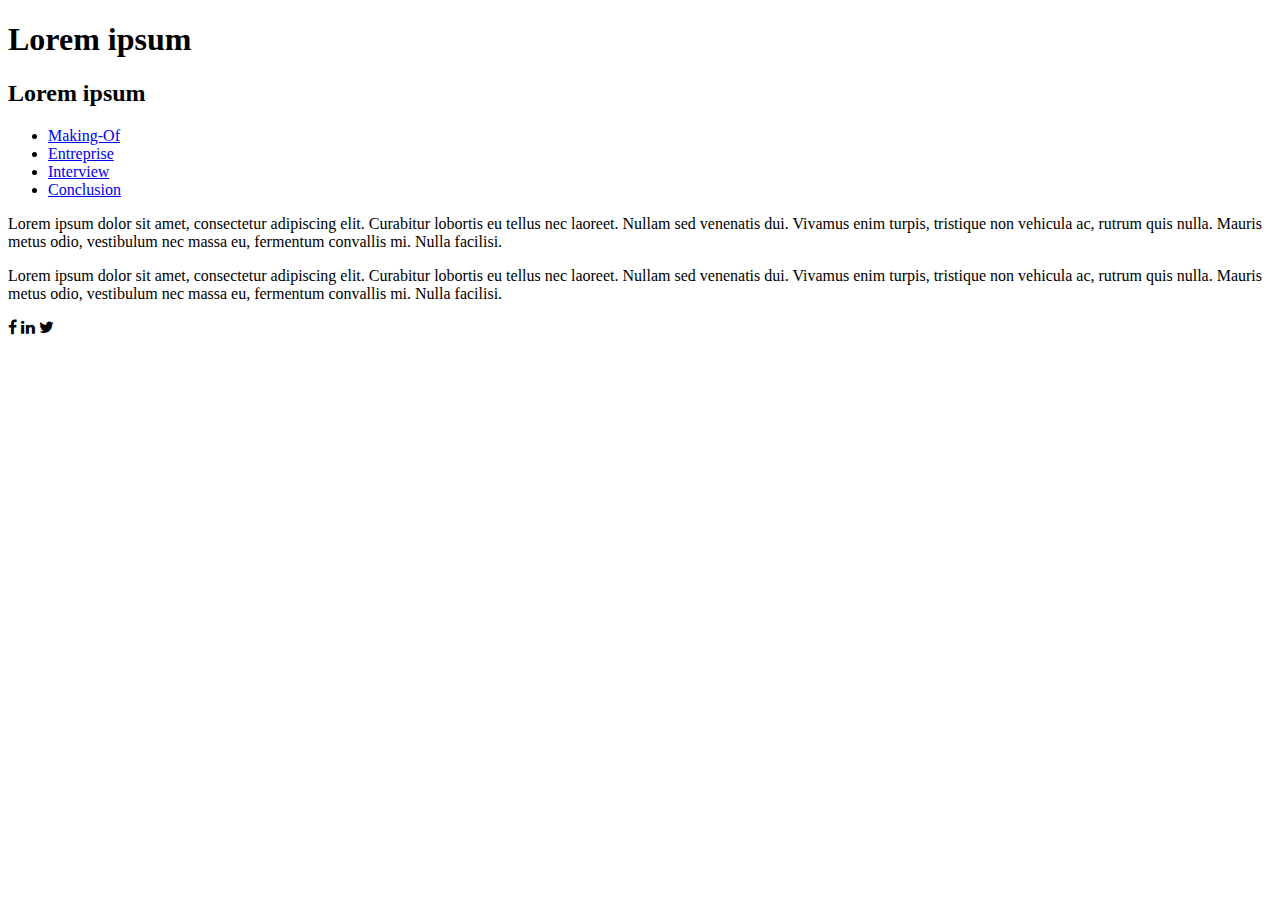
==== interview-webdev/webdev/index.html @ a7de3f3c "retest" ====
<!DOCTYPE html>
<html>
  <head>
    <title>Acceuil</title>
    <meta charset="utf-8" />
    <link rel="stylesheet" type="text/css" href="stylesheet.css">
    <link rel="icon" href="favicon.ico" />
    <link rel="stylesheet" href="https://cdnjs.cloudflare.com/ajax/libs/font-awesome/4.7.0/css/font-awesome.min.css">
  </head>

  <body>
  	<header>
    	<h1>Lorem ipsum </h1>
    	<h2>Lorem ipsum </h2>
      <nav>
        <ul>
          <li><a href="making-of.html">Making-Of</a></li>
          <li><a href="entreprise.html">Entreprise</a></li>
          <li><a href="interview.html">Interview</a></li>
          <li><a href="conclusion.html">Conclusion</a></li>
        </ul>
      </nav>
    </header>

    <section class="Présentation">
      <article class="moi">
        <p>Lorem ipsum dolor sit amet, consectetur adipiscing elit. Curabitur lobortis eu tellus nec laoreet. Nullam sed venenatis dui. Vivamus enim turpis, tristique non vehicula ac, rutrum quis nulla. Mauris metus odio, vestibulum nec massa eu, fermentum convallis mi. Nulla facilisi.</p>
      </article>   
        
      <article class="Becode">
        <p>Lorem ipsum dolor sit amet, consectetur adipiscing elit. Curabitur lobortis eu tellus nec laoreet. Nullam sed venenatis dui. Vivamus enim turpis, tristique non vehicula ac, rutrum quis nulla. Mauris metus odio, vestibulum nec massa eu, fermentum convallis mi. Nulla facilisi.</p>
      </article>
    </section>
    
    <footer>
      <i class="fa fa-facebook" aria-hidden="true"></i>
      <i class="fa fa-linkedin" aria-hidden="true"></i>
      <i class="fa fa-twitter" aria-hidden="true"></i>

    </footer>

  </body>
</html>
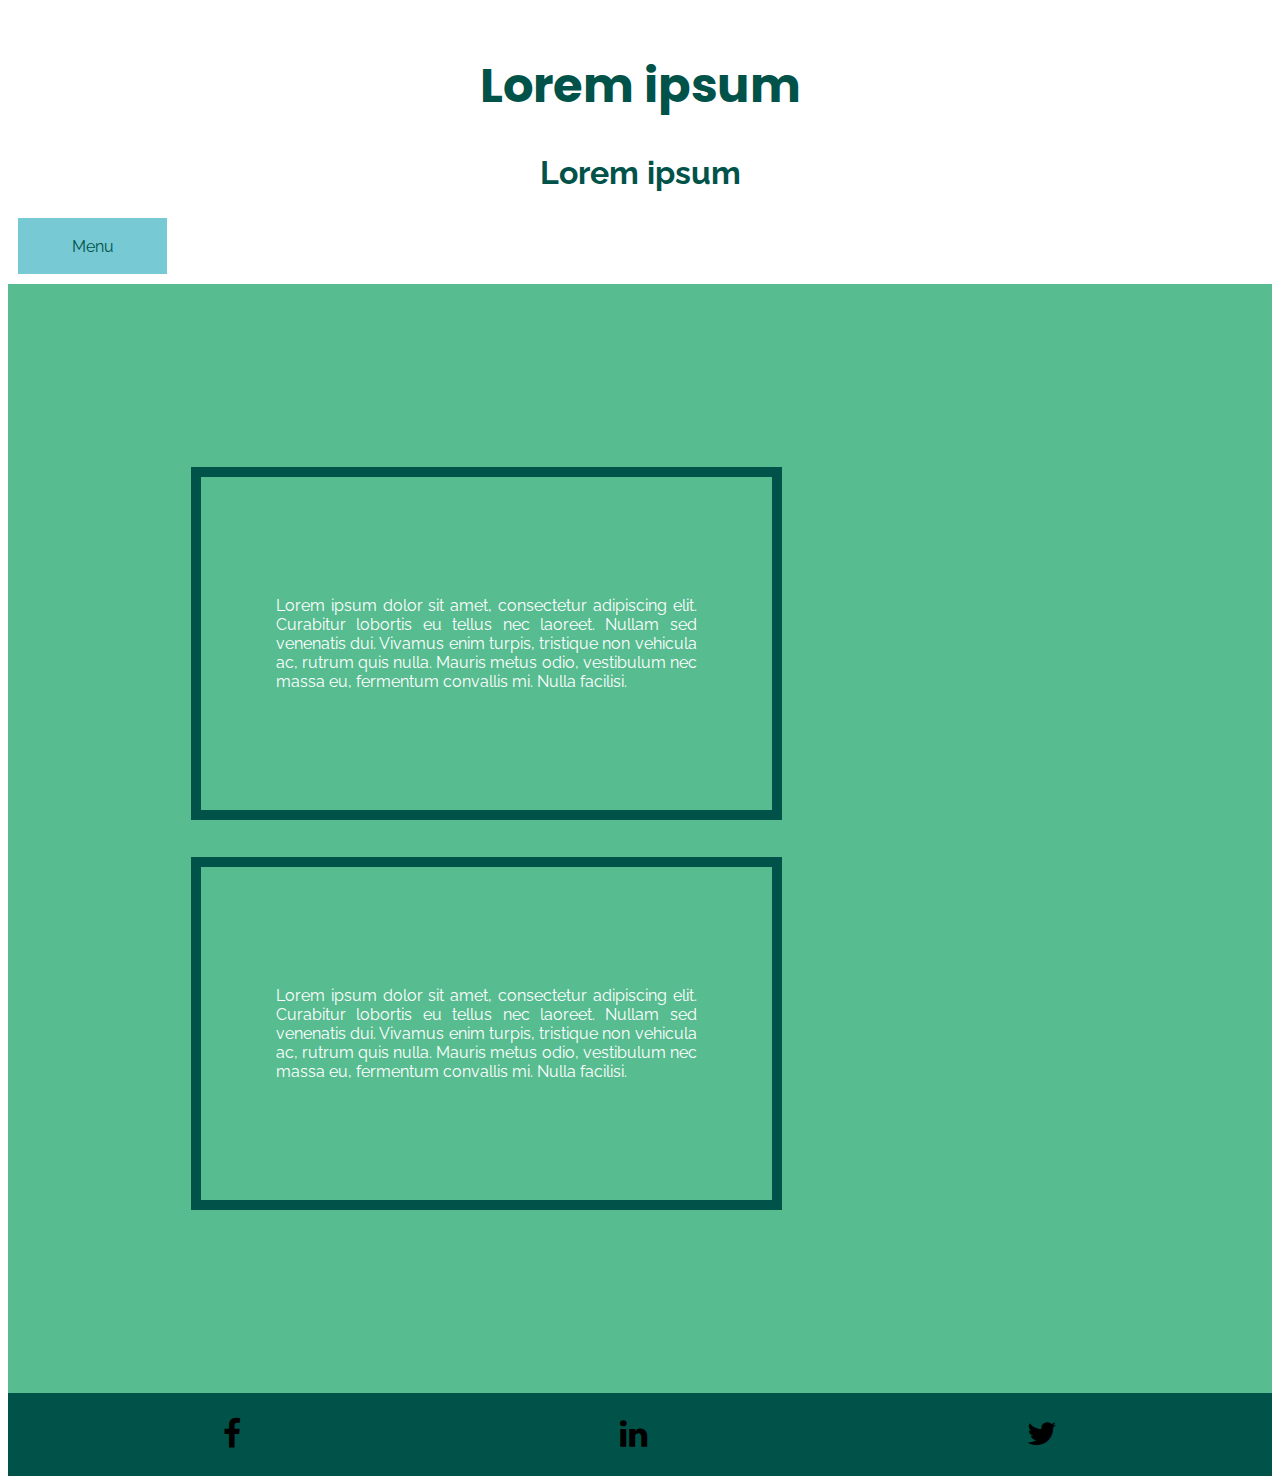
==== commit 50da8680: "anim" ====
--- a/interview-webdev/webdev/index.html
+++ b/interview-webdev/webdev/index.html
@@ -4,8 +4,11 @@
     <title>Acceuil</title>
     <meta charset="utf-8" />
     <link rel="stylesheet" type="text/css" href="stylesheet.css">
-    <link rel="icon" href="favicon.ico" />
+    <link rel="icon" href="images/favicon.ico" />
     <link rel="stylesheet" href="https://cdnjs.cloudflare.com/ajax/libs/font-awesome/4.7.0/css/font-awesome.min.css">
+    <link href="https://fonts.googleapis.com/css?family=Raleway" rel="stylesheet">
+    <link href="https://fonts.googleapis.com/css?family=Poppins" rel="stylesheet">
+     <link rel="stylesheet" type="text/css" href="animate.css">
   </head>
 
   <body>
@@ -13,11 +16,15 @@
     	<h1>Lorem ipsum </h1>
     	<h2>Lorem ipsum </h2>
       <nav>
-        <ul>
-          <li><a href="making-of.html">Making-Of</a></li>
-          <li><a href="entreprise.html">Entreprise</a></li>
-          <li><a href="interview.html">Interview</a></li>
-          <li><a href="conclusion.html">Conclusion</a></li>
+        <ul class="menu">
+          <li><a href="#">Menu</a>
+            <ul>
+              <li><a href="making-of.html">Making-Of</a></li>
+              <li><a href="entreprise.html">Entreprise</a></li>
+              <li><a href="interview.html">Interview</a></li>
+              <li><a href="conclusion.html">Conclusion</a></li>
+            </ul>
+          </li>
         </ul>
       </nav>
     </header>
@@ -33,9 +40,9 @@
     </section>
     
     <footer>
-      <i class="fa fa-facebook" aria-hidden="true"></i>
-      <i class="fa fa-linkedin" aria-hidden="true"></i>
-      <i class="fa fa-twitter" aria-hidden="true"></i>
+      <i class="fa fa-facebook fa-2x" aria-hidden="true"></i>
+      <i class="fa fa-linkedin fa-2x" aria-hidden="true"></i>
+      <i class="fa fa-twitter fa-2x" aria-hidden="true"></i>
 
     </footer>
 
--- a/interview-webdev/webdev/stylesheet.css
+++ b/interview-webdev/webdev/stylesheet.css
@@ -0,0 +1,198 @@
+body{
+	background-color: white;
+	color:;
+	font-family: 'Raleway', sans-serif;
+}
+
+header{
+	background-color: white;
+	color: ;
+	padding:10px;
+}
+
+footer{
+	background-color: #015249;
+	padding: 2%;
+	display: flex;
+	flex-direction: row;
+	justify-content: space-around;
+	flex-wrap: wrap;
+}
+
+footer img{
+	
+	width:65%;
+}
+
+h1{
+	font-family: 'Poppins', sans-serif;
+	font-size: 3em;
+}
+
+h2{
+	font-size: 2em;
+}
+
+h1, h2{
+	color: #015249;
+	text-align: center;
+}
+
+.menu, .menu ul{
+	padding: 0;
+	margin: 0;
+	list-style: none;
+}
+.menu li{
+	/* on place les liens du menu horizontalement */
+    display: flex;
+    flex-direction: column;
+
+}
+
+.menu a{
+	text-decoration: none;
+    display: block;
+	color:#015249;
+}
+
+.menu ul{
+	position: relative;
+/* on cache les sous menus complètement sur la gauche */
+    left: -999em;
+    text-align: center;
+    z-index: 1000;
+    width: 12%;
+    padding-top: 1.5%;
+    padding-bottom: 1.5%;
+
+}
+
+.menu li:hover ul{
+	/* Au survol des li du menu on replace les sous menus */
+    left: auto;
+    display: block;
+    top: auto;
+}
+
+/*.menu li:hover ul li{
+	float:none;
+}
+*/
+.menu, .menu li{
+	background-color: #77C9D4;
+	color: ;
+
+}
+
+.menu li ul{
+	position: absolute;
+
+}
+
+.menu{
+	width: 12%;
+    padding-top: 1.5%;
+    padding-bottom: 1.5%;
+    text-align: center;
+    color: #015249;
+}
+section{
+	background-color: #57BC90;
+	color: white;
+	display: flex;
+	flex-direction: row;
+	padding: 13%;
+	flex-wrap: wrap;
+
+}
+
+article{
+	border-style: solid;
+	text-align: center;
+	border-width: 10px;
+	border-color: #015249;
+	width: 45%;
+    margin: 2%;
+    padding-bottom: 11%;
+    padding-top: 11%;
+    padding-left: 8%;
+    padding-right: 8%;
+    text-align: justify;
+}
+
+.moi{
+	float: left;
+	position: relative;
+	animation: slideInLeft 1s;
+}
+
+.Becode{
+	 animation: slideInRight 1s;
+}
+
+nav{
+	top: 10%;
+}
+
+.interview {
+	display: flex;
+	flex-direction: row;
+	flex-wrap: wrap;
+	
+}
+
+.interview h3{
+	position: relative;
+	top: -18%;
+}
+
+.pourquoi, .bon, .contraintes, .emploi, .conseils{
+	/*padding-left: 4%;
+	padding-right: 6%;*/
+	padding-top: 0%;
+	padding-bottom: 0%;
+}
+
+.pourquoi{
+	/*position: absolute;
+    top: 75%;
+    left: 5%;
+    width: 35%;*/
+    /*float: left;*/
+  	margin-left: -12%;
+    padding-left: 3%;
+    margin-top: -3%;
+    padding-bottom: 1%;
+    animation: slideInLeft 1s;
+}
+
+.bon{
+	/*position: relative;
+    right: -47%;
+    width: 49%;*/
+    margin-right: -28%;
+    padding-left: 4%;
+    animation: slideInRight 1s;
+}
+
+.contraintes{
+	/*position: absolute;
+    top: 172%;
+    left: 5%;
+    width: 35%;*/
+}
+
+
+h3{
+	font-size: 1.4em;
+}
+
+.entreprise {
+	animation: fadeIn 1s;
+}
+
+footer a:hover{
+	animation: zoomin 1s;
+}
+
